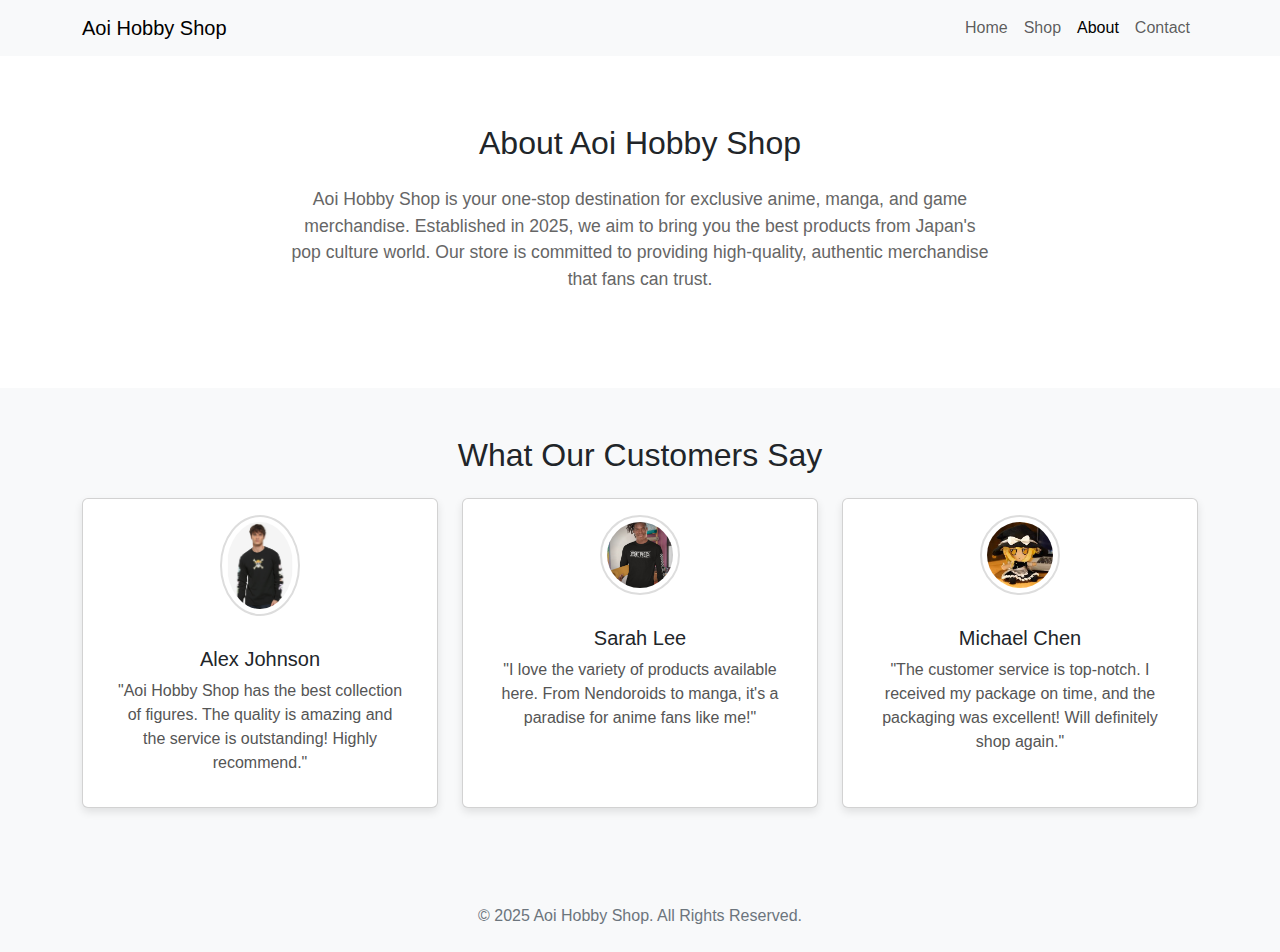
==== about.html @ d591c269 "commit pertama" ====
<!DOCTYPE html>
<html lang="en">
<head>
    <meta charset="UTF-8">
    <meta name="viewport" content="width=device-width, initial-scale=1.0">
    <title>About Us - Aoi Hobby Shop</title>
    <link href="https://cdn.jsdelivr.net/npm/bootstrap@5.3.0-alpha3/dist/css/bootstrap.min.css" rel="stylesheet">
    <link rel="stylesheet" href="styles.css">
</head>
<body>
    <!-- Navbar -->
    <nav class="navbar navbar-expand-lg navbar-light bg-light">
        <div class="container">
            <a class="navbar-brand" href="#">Aoi Hobby Shop</a>
            <button class="navbar-toggler" type="button" data-bs-toggle="collapse" data-bs-target="#navbarNav" aria-controls="navbarNav" aria-expanded="false" aria-label="Toggle navigation">
                <span class="navbar-toggler-icon"></span>
            </button>
            <div class="collapse navbar-collapse" id="navbarNav">
                <ul class="navbar-nav ms-auto">
                    <li class="nav-item"><a class="nav-link" href="index.html">Home</a></li>
                    <li class="nav-item"><a class="nav-link" href="shop.html">Shop</a></li>
                    <li class="nav-item"><a class="nav-link active" href="about.html">About</a></li>
                    <li class="nav-item"><a class="nav-link" href="contact.html">Contact</a></li>
                </ul>
            </div>
        </div>
    </nav>

    <!-- About Section -->
    <section class="about-section py-5">
        <div class="container">
            <h2 class="text-center mb-4">About Aoi Hobby Shop</h2>
            <p class="text-center mb-5">Aoi Hobby Shop is your one-stop destination for exclusive anime, manga, and game merchandise. Established in 2025, we aim to bring you the best products from Japan's pop culture world. Our store is committed to providing high-quality, authentic merchandise that fans can trust.</p>
        </div>
    </section>

    <!-- Testimonial Section -->
    <section class="testimonials py-5 bg-light">
        <div class="container">
            <h2 class="text-center mb-4">What Our Customers Say</h2>
            <div class="row">
                <div class="col-md-4 mb-4">
                    <div class="card h-100 text-center p-3">
                        <img src="testi/12564684_hi.jpg" class="rounded-circle mx-auto d-block" alt="Customer 1" style="width: 80px;">
                        <div class="card-body">
                            <h5 class="card-title">Alex Johnson</h5>
                            <p class="card-text">"Aoi Hobby Shop has the best collection of figures. The quality is amazing and the service is outstanding! Highly recommend."</p>
                        </div>
                    </div>
                </div>
                <div class="col-md-4 mb-4">
                    <div class="card h-100 text-center p-3">
                        <img src="testi/One_Piece_Long_Sleeve.png" class="rounded-circle mx-auto d-block" alt="Customer 2" style="width: 80px;">
                        <div class="card-body">
                            <h5 class="card-title">Sarah Lee</h5>
                            <p class="card-text">"I love the variety of products available here. From Nendoroids to manga, it's a paradise for anime fans like me!"</p>
                        </div>
                    </div>
                </div>
                <div class="col-md-4 mb-4">
                    <div class="card h-100 text-center p-3">
                        <img src="testi/images.jpg" class="rounded-circle mx-auto d-block" alt="Customer 3" style="width: 80px;">
                        <div class="card-body">
                            <h5 class="card-title">Michael Chen</h5>
                            <p class="card-text">"The customer service is top-notch. I received my package on time, and the packaging was excellent! Will definitely shop again."</p>
                        </div>
                    </div>
                </div>
            </div>
        </div>
    </section>

    <!-- Footer -->
    <footer class="bg-light py-4 text-center">
        <div class="container">
            <p class="mb-0">© 2025 Aoi Hobby Shop. All Rights Reserved.</p>
        </div>
    </footer>

    <script src="https://cdn.jsdelivr.net/npm/bootstrap@5.3.0-alpha3/dist/js/bootstrap.bundle.min.js"></script>
</body>
</html>
---- styles.css ----
body {
    font-family: 'Arial', sans-serif;
}

.navbar {
    margin-bottom: 20px;
}

.hero {
    height: 60vh;
    background-image: url('hero-image.jpg');
    background-size: cover;
    background-position: center;
}

.card {
    box-shadow: 0 4px 8px rgba(0, 0, 0, 0.1);
}

.card-body h5 {
    font-size: 1.25rem;
}

.footer {
    background-color: #f8f9fa;
}

footer p {
    color: #6c757d;
}

.about-section p {
    font-size: 1.1rem;
    color: #666;
    max-width: 700px;
    margin: 0 auto;
}

.testimonials {
    background-color: #f8f9fa;
}

.testimonials .card {
    box-shadow: 0 4px 8px rgba(0, 0, 0, 0.1);
    transition: transform 0.3s;
}

.testimonials .card:hover {
    transform: scale(1.05);
}

.testimonials .card img {
    border: 2px solid #ddd;
    padding: 5px;
}

.testimonials .card-title {
    font-size: 1.25rem;
    margin-top: 15px;
}

.testimonials .card-text {
    font-size: 1rem;
    color: #555;
}
.contact-section {
    background-color: #f8f9fa;
}

.contact-section h2 {
    font-size: 2rem;
    color: #333;
}

.form-control {
    border-radius: 0.375rem;
    padding: 0.75rem;
    border: 1px solid #ddd;
}

.form-control:focus {
    border-color: #007bff;
    box-shadow: 0 0 0 0.2rem rgba(0, 123, 255, 0.25);
}

.btn-primary {
    background-color: #007bff;
    border-color: #007bff;
    transition: background-color 0.2s ease;
}

.btn-primary:hover {
    background-color: #0056b3;
    border-color: #004085;
}

.hero{
        background-image: url('bannerv3.png');
        background-size: cover;
        background-position: center;
        background-repeat: no-repeat; /* Opsional: mencegah pengulangan gambar */
    }

    .display-4{
        font-size: 4rem;
        font-weight: 300;
        line-height: 1.2;
        color: #2973B2;
        text-shadow: 2px 2px 4px rgba(61, 41, 41, 0.7);
    }

    .lead{
        font-size: 1.6rem;
        font-weight: 300;
        line-height: 1.7;
        color: #2973B2;
        text-shadow: 2px 2px 4px rgba(61, 41, 41, 0.7);
    }
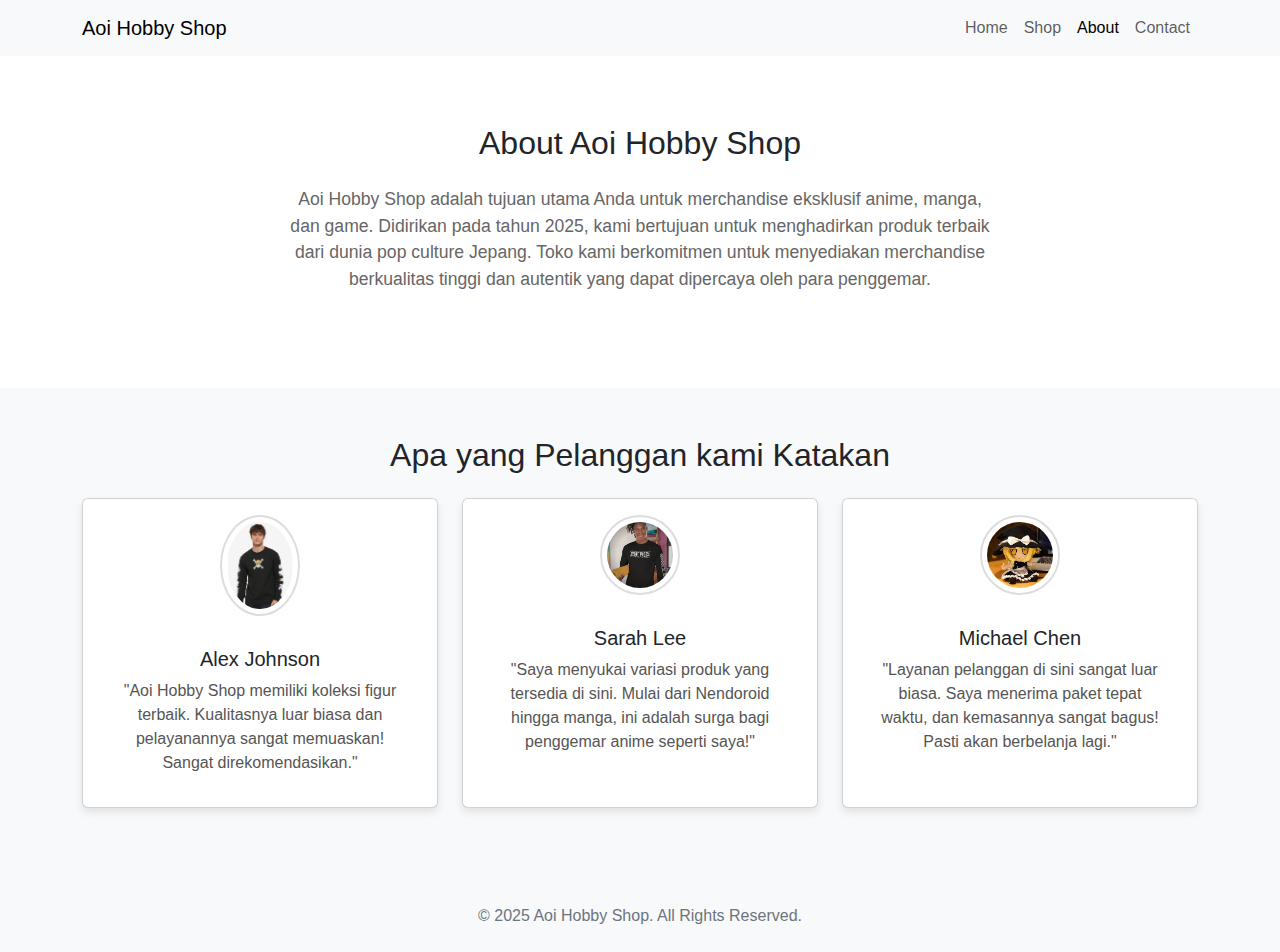
==== commit 44831457: "fix tulisan ke bahasa indo" ====
--- a/about.html
+++ b/about.html
@@ -30,21 +30,21 @@
     <section class="about-section py-5">
         <div class="container">
             <h2 class="text-center mb-4">About Aoi Hobby Shop</h2>
-            <p class="text-center mb-5">Aoi Hobby Shop is your one-stop destination for exclusive anime, manga, and game merchandise. Established in 2025, we aim to bring you the best products from Japan's pop culture world. Our store is committed to providing high-quality, authentic merchandise that fans can trust.</p>
+            <p class="text-center mb-5">Aoi Hobby Shop adalah tujuan utama Anda untuk merchandise eksklusif anime, manga, dan game. Didirikan pada tahun 2025, kami bertujuan untuk menghadirkan produk terbaik dari dunia pop culture Jepang. Toko kami berkomitmen untuk menyediakan merchandise berkualitas tinggi dan autentik yang dapat dipercaya oleh para penggemar.</p>
         </div>
     </section>
 
     <!-- Testimonial Section -->
     <section class="testimonials py-5 bg-light">
         <div class="container">
-            <h2 class="text-center mb-4">What Our Customers Say</h2>
+            <h2 class="text-center mb-4">Apa yang Pelanggan kami Katakan</h2>
             <div class="row">
                 <div class="col-md-4 mb-4">
                     <div class="card h-100 text-center p-3">
                         <img src="testi/12564684_hi.jpg" class="rounded-circle mx-auto d-block" alt="Customer 1" style="width: 80px;">
                         <div class="card-body">
                             <h5 class="card-title">Alex Johnson</h5>
-                            <p class="card-text">"Aoi Hobby Shop has the best collection of figures. The quality is amazing and the service is outstanding! Highly recommend."</p>
+                            <p class="card-text">"Aoi Hobby Shop memiliki koleksi figur terbaik. Kualitasnya luar biasa dan pelayanannya sangat memuaskan! Sangat direkomendasikan."</p>
                         </div>
                     </div>
                 </div>
@@ -53,7 +53,7 @@
                         <img src="testi/One_Piece_Long_Sleeve.png" class="rounded-circle mx-auto d-block" alt="Customer 2" style="width: 80px;">
                         <div class="card-body">
                             <h5 class="card-title">Sarah Lee</h5>
-                            <p class="card-text">"I love the variety of products available here. From Nendoroids to manga, it's a paradise for anime fans like me!"</p>
+                            <p class="card-text">"Saya menyukai variasi produk yang tersedia di sini. Mulai dari Nendoroid hingga manga, ini adalah surga bagi penggemar anime seperti saya!"</p>
                         </div>
                     </div>
                 </div>
@@ -62,7 +62,7 @@
                         <img src="testi/images.jpg" class="rounded-circle mx-auto d-block" alt="Customer 3" style="width: 80px;">
                         <div class="card-body">
                             <h5 class="card-title">Michael Chen</h5>
-                            <p class="card-text">"The customer service is top-notch. I received my package on time, and the packaging was excellent! Will definitely shop again."</p>
+                            <p class="card-text">"Layanan pelanggan di sini sangat luar biasa. Saya menerima paket tepat waktu, dan kemasannya sangat bagus! Pasti akan berbelanja lagi."</p>
                         </div>
                     </div>
                 </div>
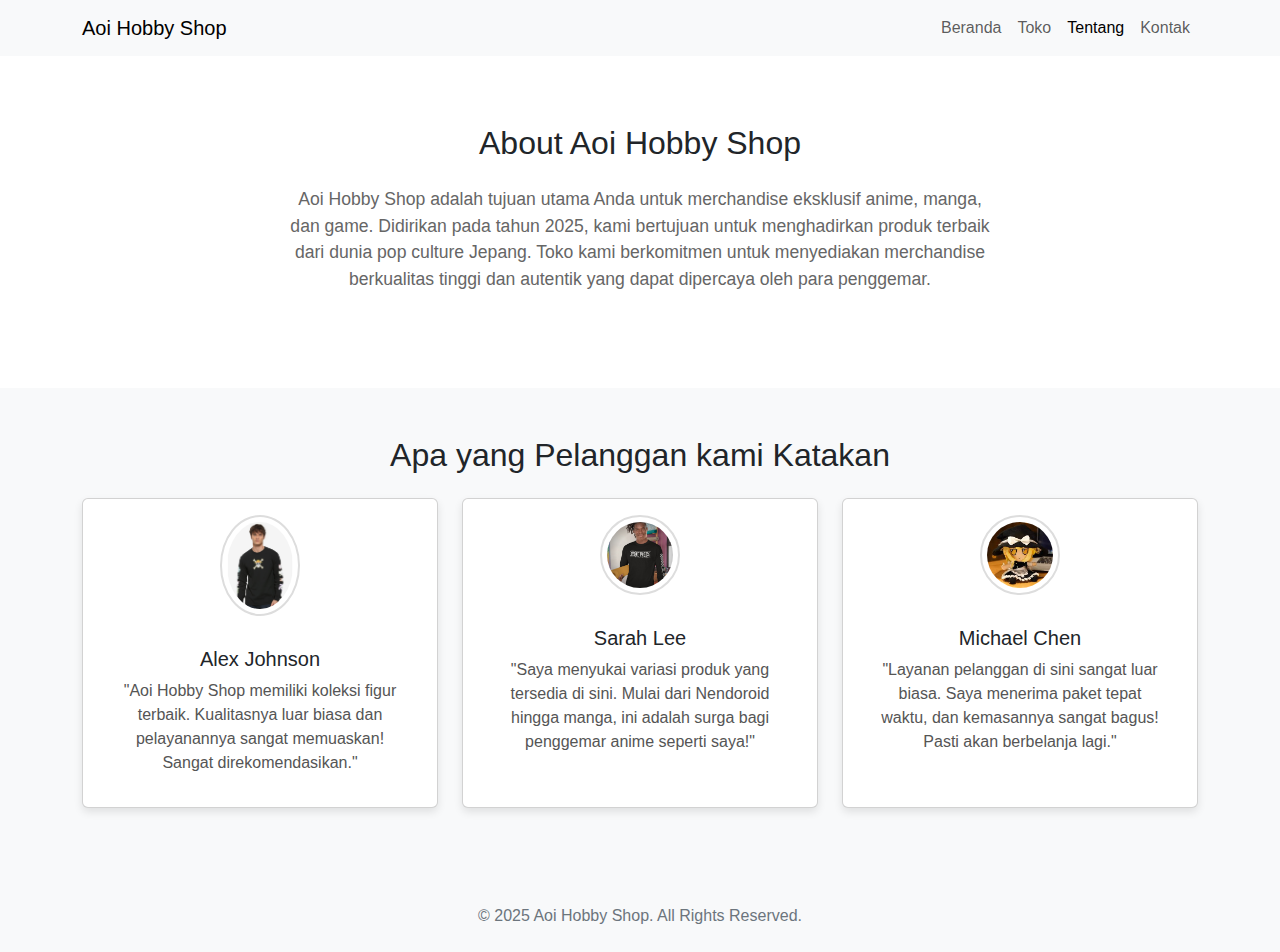
==== commit 29bf95f4: "fix teks p2" ====
--- a/about.html
+++ b/about.html
@@ -17,10 +17,10 @@
             </button>
             <div class="collapse navbar-collapse" id="navbarNav">
                 <ul class="navbar-nav ms-auto">
-                    <li class="nav-item"><a class="nav-link" href="index.html">Home</a></li>
-                    <li class="nav-item"><a class="nav-link" href="shop.html">Shop</a></li>
-                    <li class="nav-item"><a class="nav-link active" href="about.html">About</a></li>
-                    <li class="nav-item"><a class="nav-link" href="contact.html">Contact</a></li>
+                    <li class="nav-item"><a class="nav-link" href="index.html">Beranda</a></li>
+                    <li class="nav-item"><a class="nav-link" href="shop.html">Toko</a></li>
+                    <li class="nav-item"><a class="nav-link active" href="about.html">Tentang</a></li>
+                    <li class="nav-item"><a class="nav-link" href="contact.html">Kontak</a></li>
                 </ul>
             </div>
         </div>
